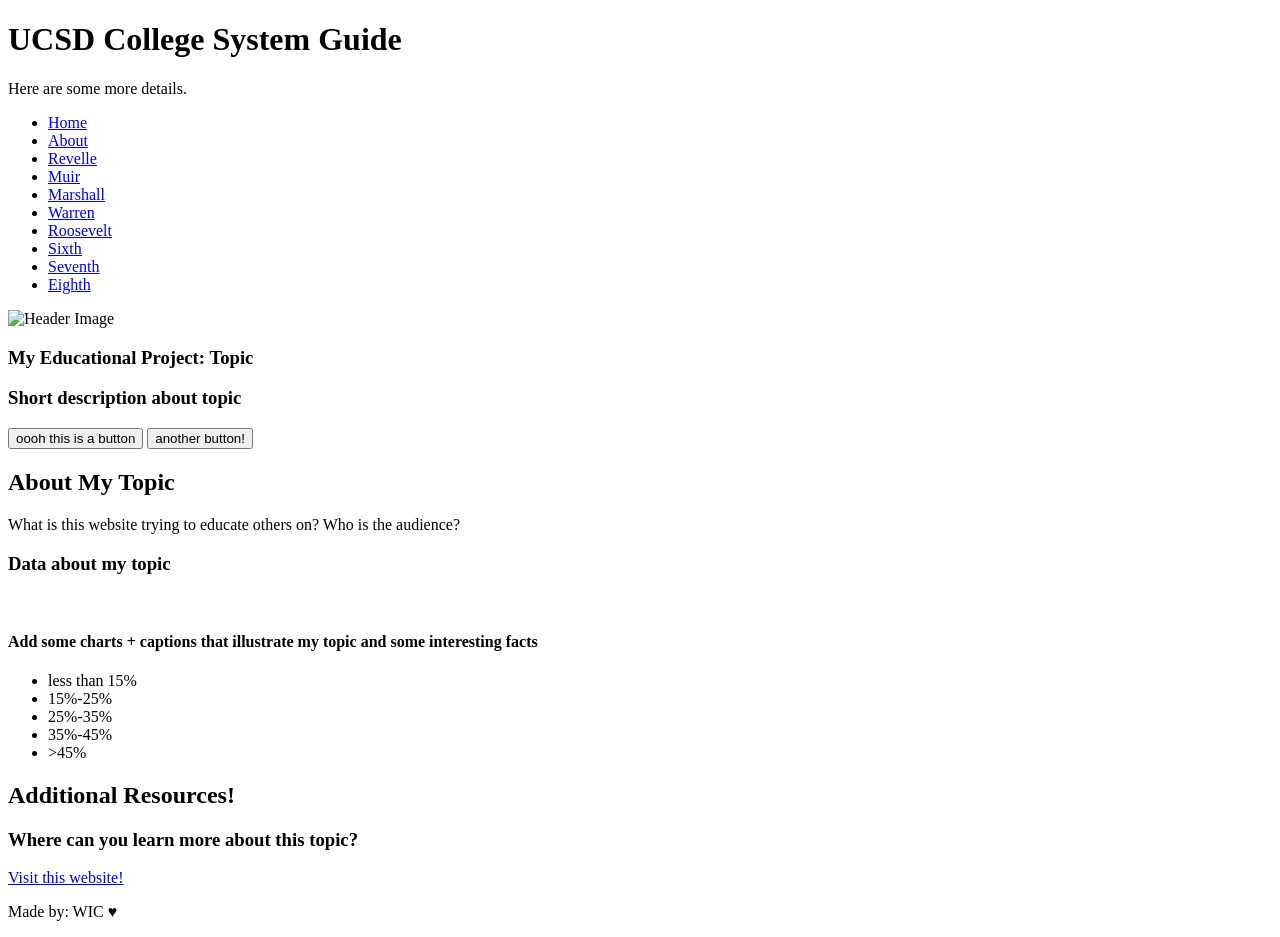
==== index.html @ eb756340 "updated revelle.html with dropdowns" ====
<!DOCTYPE html>
<html lang="en">
  <head>
    <meta charset="UTF-8" />
    <meta name="viewport" content="width=device-width, initial-scale=1.0" />
    <title>Project Title</title>
    <link rel="stylesheet" href="styles.css" type="image/x-icon" />
    <script type="text/javascript" src="script.js"></script>
  </head>
  <body>
    <!-- markup elements here (headers and pghs with the 
     text we want on site)-->
    <h1>UCSD College System Guide</h1>
    <p>Here are some more details.</p>
    <nav>
      <ul>
          <li><a href="index.html">Home</a></li>
          <li><a href="about.html">About</a></li>
          <li><a href="revelle.html">Revelle</a></li>
          <li><a href="muir.html">Muir</a></li>
          <li><a href="marshall.html">Marshall</a></li>
          <li><a href="warren.html">Warren</a></li>
          <li><a href="roosevelt.html">Roosevelt</a></li>
          <li><a href="sixth.html">Sixth</a></li>
          <li><a href="seventh.html">Seventh</a></li>
          <li><a href="eighth.html">Eighth</a></li>
      </ul>
    <nav>


    <!--- HEADINGS--->
     <header class="header-container">
        <img src="your-image.jpg" alt="Header Image" class="header-item" /> <!-- if you want to add an image, use this tag and link to the actual image location in your project with the src attribute -->
        <h1 class="header-item">My Educational Project: Topic</h1> <!-- First Text -->
        <h3 class="header-item">Short description about topic</h3> <!-- Second Text -->
        <button class="header-item" type="button">oooh this is a button</button> <!-- First Button -->
        <button class="header-item" type="button">another button!</button> <!-- Second Button -->
    </header>


    <!--- ABOUT --->
    <h2>About My Topic</h2>
    <p>What is this website trying to educate others on? Who is the audience?
    </p>


    <!--- DATA --->
    <h3>Data about my topic</h3>
    <img src="" />
    <h4>Add some charts + captions that illustrate my topic and some interesting facts</h4>


    <ul>
        <li> less than 15%</li>
        <li> 15%-25%</li>
        <li> 25%-35%</li>
        <li> 35%-45%</li>
        <li> >45%</li>
    </ul>


    <!--- Additional Resources --->
    <h2>Additional Resources!</h2>


    <h3>Where can you learn more about this topic?</h3>
    <a href="https://www.example.com/"> Visit this website!</a>
    <p></p>
  </body>
  <footer>
    <p>Made by: WIC &hearts;</p>
  </footer>
</html>
---- styles.css ----
/*** body ***
  Purpose:
  - Add style rules for the body of your webpage
  - This is useful if you want a rule to apply to EVERYTHING on your page
    - (Tip: You can always override these rules later in the stylesheet)
***/


body {
    /* Add a background color or image */
    background-color: var(--bg-color); /* see bottom of file for color variables */


    /* Customize the default size, color, and font for text*/
    font-size: 16px;
    color: var(--text-color);
    font-family: Tahoma, sans-serif; /* This tells the browser: "Try to use `Tahoma`, and if you can't find it, use any sans-serif font." */


    /* Put space around the edges of the webpage */
    margin: 50px;
}


/*** Text ***
  Purpose:
  - Add style rules for headings (h1-6),
    paragraphs (p), links (a), and buttons
***/


h1 {
   
}


h2 {
   
}


h3 {
   
}


h4 {
   
}


p {
   
}


a,
a * {
   
}


button {
    /* Example Style, replace with your own! */
    background-color: green;    /* button color */
    color: white;               /* text color */
    border: none;               /* hides the default border */
    padding: 5px 12px;          /* space between button's text and edge */
    border-radius: 5px;         /* curved edges instead of square */
    cursor: pointer;            /* makes the cursor change when over button */
}


button:hover {
    /* Make the button look different when the user hovers over it */
    background-color: yellow;
}


/*** header ***
  Purpose:
  - Add style rules for your website's header section
***/


.header { /* Example A: This styles elements with class="header" */
   
}


/*** footer ***
  Purpose:
  - Add style rules for your website's footer section
***/


.footer { /* Example B: This styles elements with class="footer" */
   
}


/*** Navigation bar (navbar) ***
  Purpose:
  - Add style rules for your website's navbar
***/


.navbar ul {
    z-index: 1000; /* Ensures the navbar is on top of other elements */
}


.navbar ul li {
    float: left;
    margin: 10px;
}


.navbar ul li a { 
}


.navbar ul li a:hover {
}




/*** About Section ***
  Purpose:
  - Add style rules for your website's About section
***/




/*** Links Section ***
  Purpose:
  - Add style rules for your website's Links section
***/




/*** Dark Mode [PLACEHOLDER] ***/


/*** Custom Colors (OPTIONAL) ***
  Purpose:
  - Use CSS variables to define custom colors for your website
  - To reference a color variable in your css, use var(--variable-name) in place of a color value
***/


:root {
    /* Light Mode */
    --bg-color: #a6a0cf;
    --text-color: #231942;


    /* Dark Mode */
    --bg-color-dark-mode: #3e3377;
    --text-color-dark-mode: #fff;


    /* Accent Colors */
    --accent-color-light: #d2cff5;
    --accent-color-medium: #684fb5;
    --accent-color-dark: #482f95;
    --accent-color-darkest: #231942;
    --accent-color-green: #28eb76;


    /* Error Colors */
    --error-color: #f8bbd0;
    --error-color-border: #e63946;
}
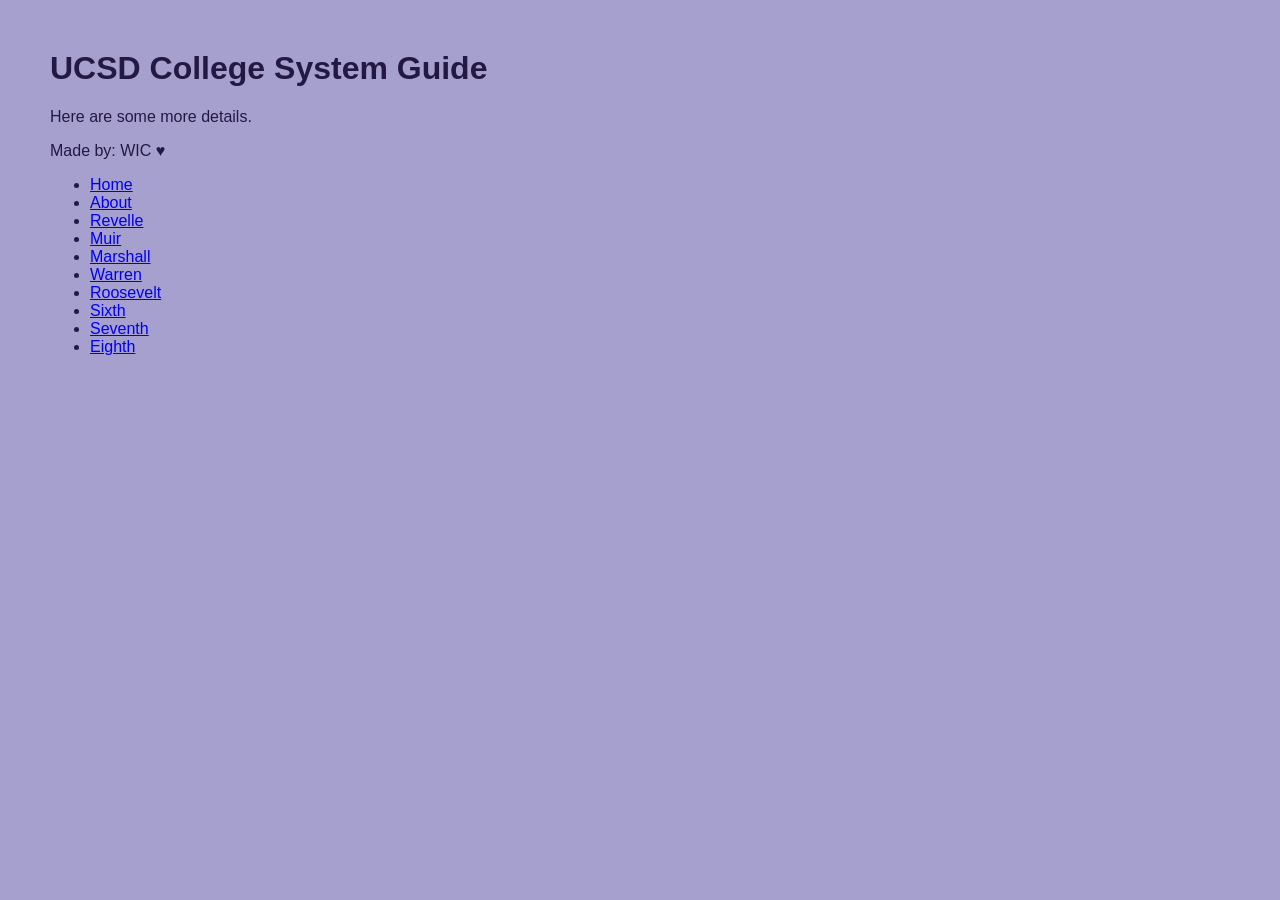
==== commit 1fc527ca: "add colleges" ====
--- a/index.html
+++ b/index.html
@@ -12,6 +12,27 @@
      text we want on site)-->
     <h1>UCSD College System Guide</h1>
     <p>Here are some more details.</p>
+  </body>
+  <footer>
+    <p>Made by: WIC &hearts;</p>
+  </footer>
+</html>
+
+<!DOCTYPE html>
+<html lang="en">
+
+
+<head>
+    <title>Your Topic Here</title> <!-- the content here will only show in the tab and in the metadata about the page -->
+    <meta charset="utf-8">
+    <meta name="viewport" content="width=device-width">
+    <link href="reset.css" rel="stylesheet" type="text/css" />
+    <link href="styles.css" rel="stylesheet" type="text/css" />
+</head>
+
+
+<body>
+	  <!--- NAVBAR --->
     <nav>
       <ul>
           <li><a href="index.html">Home</a></li>
@@ -27,48 +48,7 @@
       </ul>
     <nav>
 
-
-    <!--- HEADINGS--->
-     <header class="header-container">
-        <img src="your-image.jpg" alt="Header Image" class="header-item" /> <!-- if you want to add an image, use this tag and link to the actual image location in your project with the src attribute -->
-        <h1 class="header-item">My Educational Project: Topic</h1> <!-- First Text -->
-        <h3 class="header-item">Short description about topic</h3> <!-- Second Text -->
-        <button class="header-item" type="button">oooh this is a button</button> <!-- First Button -->
-        <button class="header-item" type="button">another button!</button> <!-- Second Button -->
-    </header>
+</body>
 
 
-    <!--- ABOUT --->
-    <h2>About My Topic</h2>
-    <p>What is this website trying to educate others on? Who is the audience?
-    </p>
-
-
-    <!--- DATA --->
-    <h3>Data about my topic</h3>
-    <img src="" />
-    <h4>Add some charts + captions that illustrate my topic and some interesting facts</h4>
-
-
-    <ul>
-        <li> less than 15%</li>
-        <li> 15%-25%</li>
-        <li> 25%-35%</li>
-        <li> 35%-45%</li>
-        <li> >45%</li>
-    </ul>
-
-
-    <!--- Additional Resources --->
-    <h2>Additional Resources!</h2>
-
-
-    <h3>Where can you learn more about this topic?</h3>
-    <a href="https://www.example.com/"> Visit this website!</a>
-    <p></p>
-  </body>
-  <footer>
-    <p>Made by: WIC &hearts;</p>
-  </footer>
-</html>
-
+</html>
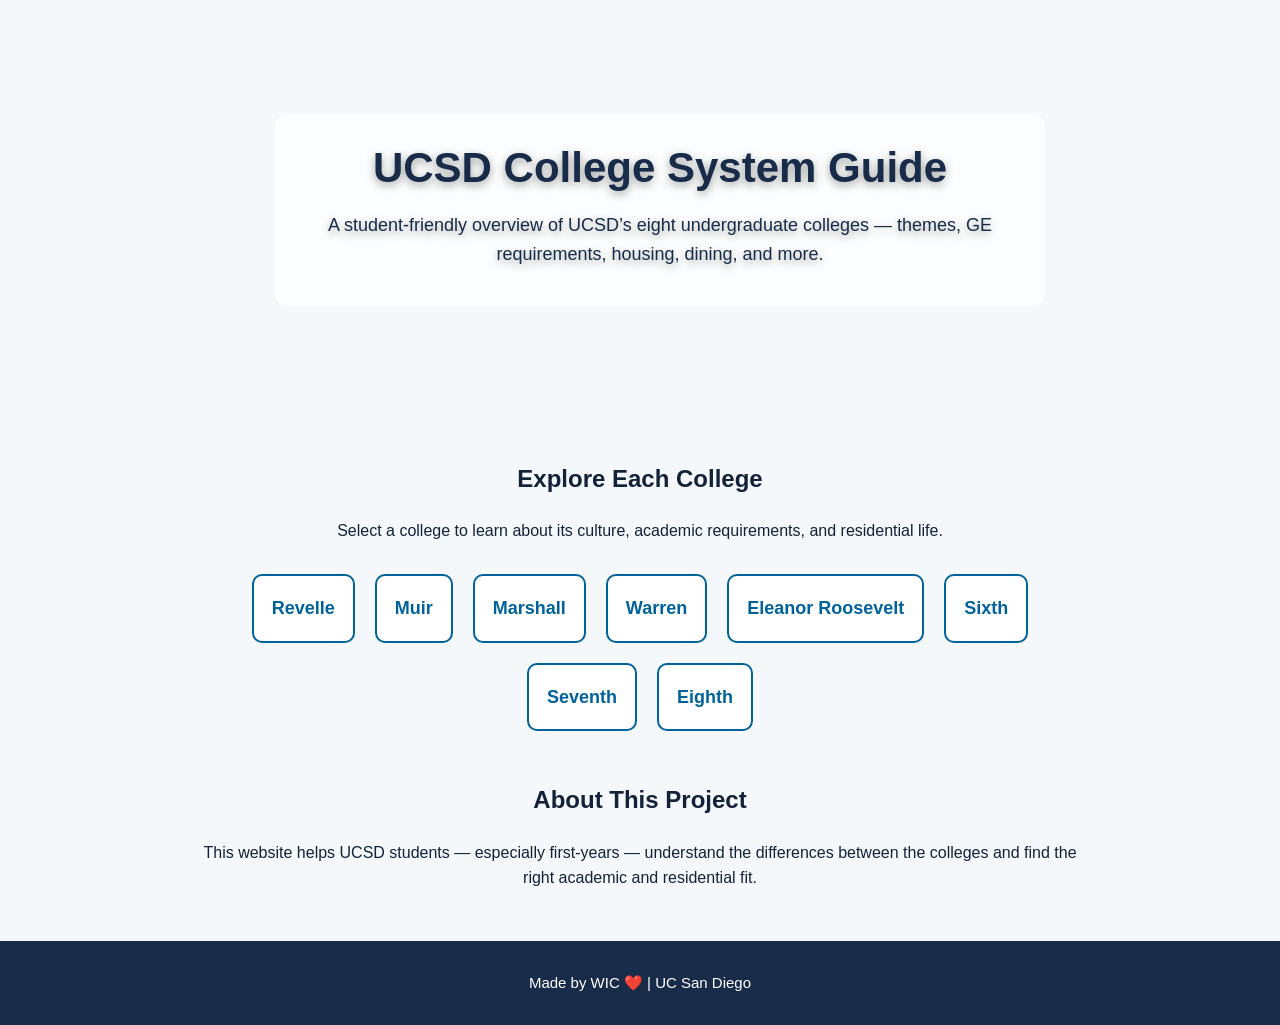
==== commit e95a1deb: "Updated homepage" ====
--- a/index.html
+++ b/index.html
@@ -1,54 +1,185 @@
 <!DOCTYPE html>
 <html lang="en">
-  <head>
-    <meta charset="UTF-8" />
-    <meta name="viewport" content="width=device-width, initial-scale=1.0" />
-    <title>Project Title</title>
-    <link rel="stylesheet" href="styles.css" type="image/x-icon" />
-    <script type="text/javascript" src="script.js"></script>
-  </head>
-  <body>
-    <!-- markup elements here (headers and pghs with the 
-     text we want on site)-->
-    <h1>UCSD College System Guide</h1>
-    <p>Here are some more details.</p>
-  </body>
-  <footer>
-    <p>Made by: WIC &hearts;</p>
-  </footer>
-</html>
+<head>
+  <meta charset="UTF-8" />
+  <meta name="viewport" content="width=device-width, initial-scale=1.0" />
+  <title>UCSD College System Guide</title>
 
-<!DOCTYPE html>
-<html lang="en">
+  <style>
+    /* UCSD OFFICIAL COLORS */
+    :root {
+      --ucsd-blue: #00629B;
+      --ucsd-gold: #C69214;
+      --ucsd-navy: #182B49;
+      --ucsd-yellow: #FFCD00;
+      --light-bg: #f4f8fb;
+      --text-dark: #132238;
+    }
 
+    body {
+      font-family: "Segoe UI", Arial, sans-serif;
+      background: var(--light-bg);
+      margin: 0;
+      padding: 0;
+      color: var(--text-dark);
+      line-height: 1.6;
+    }
 
-<head>
-    <title>Your Topic Here</title> <!-- the content here will only show in the tab and in the metadata about the page -->
-    <meta charset="utf-8">
-    <meta name="viewport" content="width=device-width">
-    <link href="reset.css" rel="stylesheet" type="text/css" />
-    <link href="styles.css" rel="stylesheet" type="text/css" />
+    /* NAVBAR */
+    nav {
+      background: var(--ucsd-navy);
+      padding: 12px 0;
+      box-shadow: 0 3px 8px rgba(0,0,0,0.15);
+      position: sticky;
+      top: 0;
+      z-index: 100;
+    }
+
+    nav ul {
+      display: flex;
+      justify-content: center;
+      list-style: none;
+      margin: 0;
+      padding: 0;
+      gap: 22px;
+    }
+
+    nav a {
+      color: white;
+      text-decoration: none;
+      font-weight: 600;
+      transition: 0.3s;
+    }
+
+    nav a:hover {
+      color: var(--ucsd-yellow);
+    }
+
+    /* HERO BANNER */
+    .hero {
+      width: 100%;
+      height: 380px;
+      background-image: url('https://live.staticflickr.com/4606/40469858891_ea1a4be37c_b.jpg');
+      background-size: cover;
+      background-position: center;
+      display: flex;
+      flex-direction: column;
+      justify-content: center;
+      align-items: center;
+      text-align: center;
+      color: var(--ucsd-navy);
+      padding: 20px;
+    }
+
+    .hero-text {
+    background: rgba(255, 255, 255, 0.75);
+    padding: 20px 35px;
+    border-radius: 12px;
+    backdrop-filter: blur(4px);
+    display: inline-block;
+    }
+
+    .hero h1 {
+      font-size: 42px;
+      margin: 0;
+      text-shadow: 0 3px 10px rgba(0,0,0,0.4);
+    }
+
+    .hero p {
+      font-size: 18px;
+      max-width: 700px;
+      margin-top: 10px;
+      text-shadow: 0 3px 10px rgba(0,0,0,0.4);
+    }
+
+    /* MAIN CONTENT */
+    .content {
+      width: 80%;
+      max-width: 900px;
+      margin: 40px auto;
+      text-align: center;
+    }
+
+    /* COLLEGE BUTTON GRID */
+    .college-grid {
+    display: flex;
+    flex-wrap: wrap;
+    justify-content: center;
+    gap: 20px;
+    margin-top: 30px;
+    }
+
+    .college-btn {
+      background: white;
+      border: 2px solid var(--ucsd-blue);
+      border-radius: 10px;
+      padding: 18px;
+      font-size: 18px;
+      font-weight: 600;
+      color: var(--ucsd-blue);
+      text-decoration: none;
+      transition: 0.3s;
+      display: inline-block;
+      width: auto;
+    }
+
+    .college-btn:hover {
+      background: var(--ucsd-blue);
+      color: var(--ucsd-yellow);
+      border-color: var(--ucsd-gold);
+      transform: translateY(-4px);
+    }
+
+    /* FOOTER */
+    footer {
+      background: var(--ucsd-navy);
+      padding: 15px 0;
+      text-align: center;
+      margin-top: 50px;
+      color: white;
+      font-size: 15px;
+    }
+  </style>
 </head>
 
+<body>
 
-<body>
-	  <!--- NAVBAR --->
-    <nav>
-      <ul>
-          <li><a href="index.html">Home</a></li>
-          <li><a href="about.html">About</a></li>
-          <li><a href="revelle.html">Revelle</a></li>
-          <li><a href="muir.html">Muir</a></li>
-          <li><a href="marshall.html">Marshall</a></li>
-          <li><a href="warren.html">Warren</a></li>
-          <li><a href="roosevelt.html">Roosevelt</a></li>
-          <li><a href="sixth.html">Sixth</a></li>
-          <li><a href="seventh.html">Seventh</a></li>
-          <li><a href="eighth.html">Eighth</a></li>
-      </ul>
-    <nav>
+<!-- HERO -->
+<section class="hero">
+  <div class="hero-text">
+    <h1>UCSD College System Guide</h1>
+    <p>A student-friendly overview of UCSD’s eight undergraduate colleges — themes, GE requirements, housing, dining, and more.</p>
+  </div>
+</section>
+
+<!-- MAIN CONTENT -->
+<div class="content">
+
+  <h2>Explore Each College</h2>
+  <p>Select a college to learn about its culture, academic requirements, and residential life.</p>
+
+  <div class="college-grid">
+    <a class="college-btn" href="revelle.html">Revelle</a>
+    <a class="college-btn" href="muir.html">Muir</a>
+    <a class="college-btn" href="marshall.html">Marshall</a>
+    <a class="college-btn" href="warren.html">Warren</a>
+    <a class="college-btn" href="ERC.html">Eleanor Roosevelt</a>
+    <a class="college-btn" href="sixth.html">Sixth</a>
+    <a class="college-btn" href="seventh.html">Seventh</a>
+    <a class="college-btn" href="eighth.html">Eighth</a>
+  </div>
+
+  <h2 style="margin-top:50px;">About This Project</h2>
+  <p>
+    This website helps UCSD students — especially first-years — understand the differences between the colleges and find the right academic and residential fit.
+  </p>
+
+</div>
+
+<!-- FOOTER -->
+<footer>
+  <p>Made by WIC ❤️ | UC San Diego</p>
+</footer>
 
 </body>
-
-
 </html>
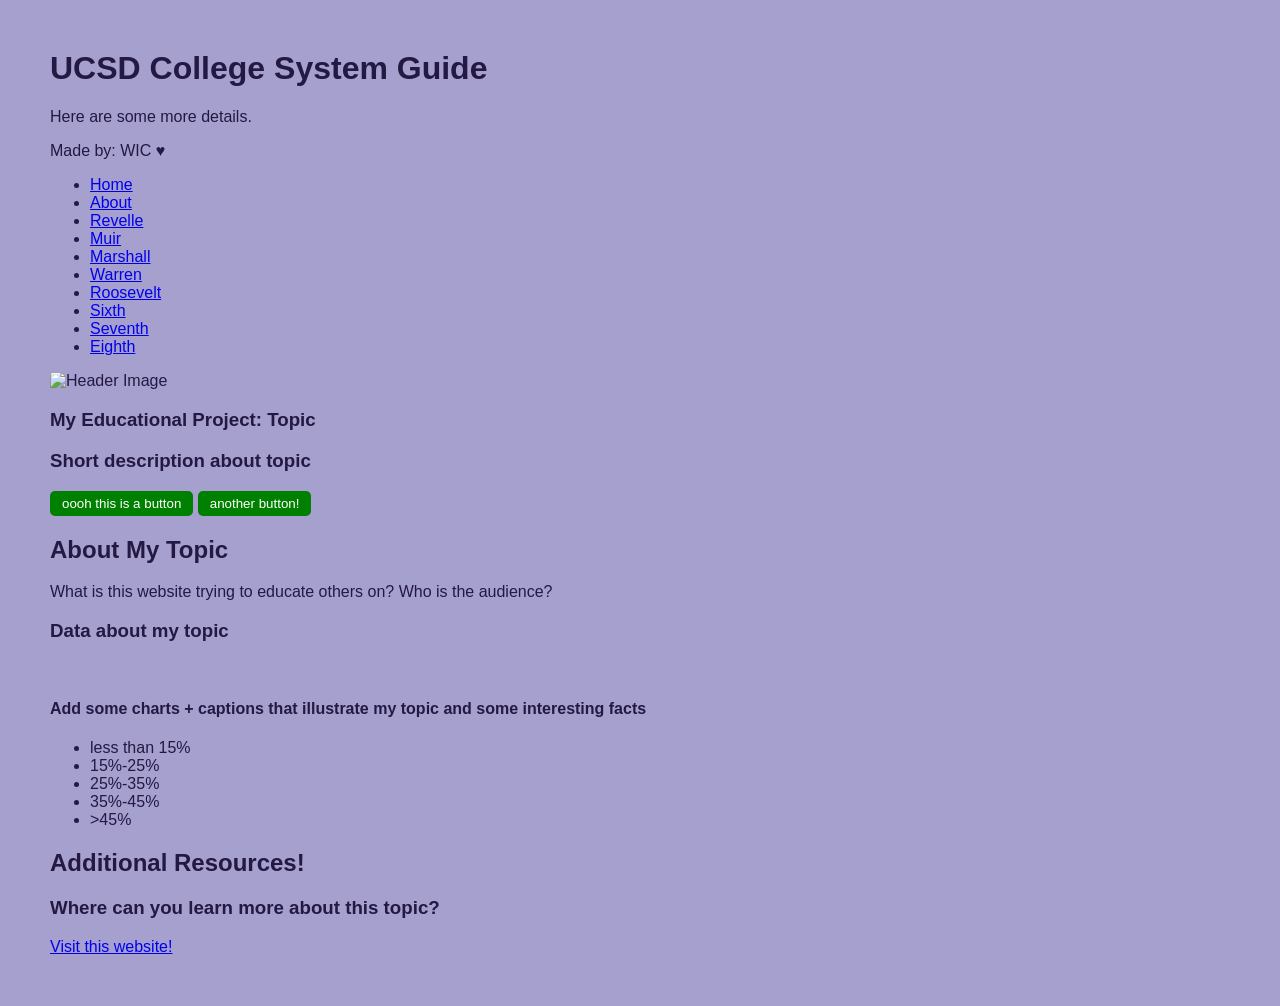
==== commit a8124d0b: "update" ====
--- a/index.html
+++ b/index.html
@@ -1,185 +1,95 @@
 <!DOCTYPE html>
 <html lang="en">
+  <head>
+    <meta charset="UTF-8" />
+    <meta name="viewport" content="width=device-width, initial-scale=1.0" />
+    <title>Project Title</title>
+    <link rel="stylesheet" href="styles.css" type="image/x-icon" />
+    <script type="text/javascript" src="script.js"></script>
+  </head>
+  <body>
+    <!-- markup elements here (headers and pghs with the 
+     text we want on site)-->
+    <h1>UCSD College System Guide</h1>
+    <p>Here are some more details.</p>
+  </body>
+  <footer>
+    <p>Made by: WIC &hearts;</p>
+  </footer>
+</html>
+
+<!DOCTYPE html>
+<html lang="en">
+
+
 <head>
-  <meta charset="UTF-8" />
-  <meta name="viewport" content="width=device-width, initial-scale=1.0" />
-  <title>UCSD College System Guide</title>
-
-  <style>
-    /* UCSD OFFICIAL COLORS */
-    :root {
-      --ucsd-blue: #00629B;
-      --ucsd-gold: #C69214;
-      --ucsd-navy: #182B49;
-      --ucsd-yellow: #FFCD00;
-      --light-bg: #f4f8fb;
-      --text-dark: #132238;
-    }
-
-    body {
-      font-family: "Segoe UI", Arial, sans-serif;
-      background: var(--light-bg);
-      margin: 0;
-      padding: 0;
-      color: var(--text-dark);
-      line-height: 1.6;
-    }
-
-    /* NAVBAR */
-    nav {
-      background: var(--ucsd-navy);
-      padding: 12px 0;
-      box-shadow: 0 3px 8px rgba(0,0,0,0.15);
-      position: sticky;
-      top: 0;
-      z-index: 100;
-    }
-
-    nav ul {
-      display: flex;
-      justify-content: center;
-      list-style: none;
-      margin: 0;
-      padding: 0;
-      gap: 22px;
-    }
-
-    nav a {
-      color: white;
-      text-decoration: none;
-      font-weight: 600;
-      transition: 0.3s;
-    }
-
-    nav a:hover {
-      color: var(--ucsd-yellow);
-    }
-
-    /* HERO BANNER */
-    .hero {
-      width: 100%;
-      height: 380px;
-      background-image: url('https://live.staticflickr.com/4606/40469858891_ea1a4be37c_b.jpg');
-      background-size: cover;
-      background-position: center;
-      display: flex;
-      flex-direction: column;
-      justify-content: center;
-      align-items: center;
-      text-align: center;
-      color: var(--ucsd-navy);
-      padding: 20px;
-    }
-
-    .hero-text {
-    background: rgba(255, 255, 255, 0.75);
-    padding: 20px 35px;
-    border-radius: 12px;
-    backdrop-filter: blur(4px);
-    display: inline-block;
-    }
-
-    .hero h1 {
-      font-size: 42px;
-      margin: 0;
-      text-shadow: 0 3px 10px rgba(0,0,0,0.4);
-    }
-
-    .hero p {
-      font-size: 18px;
-      max-width: 700px;
-      margin-top: 10px;
-      text-shadow: 0 3px 10px rgba(0,0,0,0.4);
-    }
-
-    /* MAIN CONTENT */
-    .content {
-      width: 80%;
-      max-width: 900px;
-      margin: 40px auto;
-      text-align: center;
-    }
-
-    /* COLLEGE BUTTON GRID */
-    .college-grid {
-    display: flex;
-    flex-wrap: wrap;
-    justify-content: center;
-    gap: 20px;
-    margin-top: 30px;
-    }
-
-    .college-btn {
-      background: white;
-      border: 2px solid var(--ucsd-blue);
-      border-radius: 10px;
-      padding: 18px;
-      font-size: 18px;
-      font-weight: 600;
-      color: var(--ucsd-blue);
-      text-decoration: none;
-      transition: 0.3s;
-      display: inline-block;
-      width: auto;
-    }
-
-    .college-btn:hover {
-      background: var(--ucsd-blue);
-      color: var(--ucsd-yellow);
-      border-color: var(--ucsd-gold);
-      transform: translateY(-4px);
-    }
-
-    /* FOOTER */
-    footer {
-      background: var(--ucsd-navy);
-      padding: 15px 0;
-      text-align: center;
-      margin-top: 50px;
-      color: white;
-      font-size: 15px;
-    }
-  </style>
+    <title>Your Topic Here</title> <!-- the content here will only show in the tab and in the metadata about the page -->
+    <meta charset="utf-8">
+    <meta name="viewport" content="width=device-width">
+    <link href="reset.css" rel="stylesheet" type="text/css" />
+    <link href="styles.css" rel="stylesheet" type="text/css" />
 </head>
 
+
 <body>
+	  <!--- NAVBAR --->
+    <nav>
+      <ul>
+          <li><a href="index.html">Home</a></li>
+          <li><a href="about.html">About</a></li>
+          <li><a href="revelle.html">Revelle</a></li>
+          <li><a href="muir.html">Muir</a></li>
+          <li><a href="marshall.html">Marshall</a></li>
+          <li><a href="warren.html">Warren</a></li>
+          <li><a href="roosevelt.html">Roosevelt</a></li>
+          <li><a href="sixth.html">Sixth</a></li>
+          <li><a href="seventh.html">Seventh</a></li>
+          <li><a href="eighth.html">Eighth</a></li>
+      </ul>
+    <nav>
 
-<!-- HERO -->
-<section class="hero">
-  <div class="hero-text">
-    <h1>UCSD College System Guide</h1>
-    <p>A student-friendly overview of UCSD’s eight undergraduate colleges — themes, GE requirements, housing, dining, and more.</p>
-  </div>
-</section>
 
-<!-- MAIN CONTENT -->
-<div class="content">
+    <!--- HEADINGS--->
+     <header class="header-container">
+        <img src="your-image.jpg" alt="Header Image" class="header-item" /> <!-- if you want to add an image, use this tag and link to the actual image location in your project with the src attribute -->
+        <h1 class="header-item">My Educational Project: Topic</h1> <!-- First Text -->
+        <h3 class="header-item">Short description about topic</h3> <!-- Second Text -->
+        <button class="header-item" type="button">oooh this is a button</button> <!-- First Button -->
+        <button class="header-item" type="button">another button!</button> <!-- Second Button -->
+    </header>
 
-  <h2>Explore Each College</h2>
-  <p>Select a college to learn about its culture, academic requirements, and residential life.</p>
 
-  <div class="college-grid">
-    <a class="college-btn" href="revelle.html">Revelle</a>
-    <a class="college-btn" href="muir.html">Muir</a>
-    <a class="college-btn" href="marshall.html">Marshall</a>
-    <a class="college-btn" href="warren.html">Warren</a>
-    <a class="college-btn" href="ERC.html">Eleanor Roosevelt</a>
-    <a class="college-btn" href="sixth.html">Sixth</a>
-    <a class="college-btn" href="seventh.html">Seventh</a>
-    <a class="college-btn" href="eighth.html">Eighth</a>
-  </div>
+    <!--- ABOUT --->
+    <h2>About My Topic</h2>
+    <p>What is this website trying to educate others on? Who is the audience?
+    </p>
 
-  <h2 style="margin-top:50px;">About This Project</h2>
-  <p>
-    This website helps UCSD students — especially first-years — understand the differences between the colleges and find the right academic and residential fit.
-  </p>
 
-</div>
+    <!--- DATA --->
+    <h3>Data about my topic</h3>
+    <img src="" />
+    <h4>Add some charts + captions that illustrate my topic and some interesting facts</h4>
 
-<!-- FOOTER -->
-<footer>
-  <p>Made by WIC ❤️ | UC San Diego</p>
-</footer>
+
+    <ul>
+        <li> less than 15%</li>
+        <li> 15%-25%</li>
+        <li> 25%-35%</li>
+        <li> 35%-45%</li>
+        <li> >45%</li>
+    </ul>
+
+
+    <!--- Additional Resources --->
+    <h2>Additional Resources!</h2>
+
+
+    <h3>Where can you learn more about this topic?</h3>
+    <a href="https://www.example.com/"> Visit this website!</a>
+    <p></p>
+
 
 </body>
-</html>+
+
+</html>
--- a/styles.css
+++ b/styles.css
@@ -0,0 +1,177 @@
+/*** body ***
+  Purpose:
+  - Add style rules for the body of your webpage
+  - This is useful if you want a rule to apply to EVERYTHING on your page
+    - (Tip: You can always override these rules later in the stylesheet)
+***/
+
+
+body {
+    /* Add a background color or image */
+    background-color: var(--bg-color); /* see bottom of file for color variables */
+
+
+    /* Customize the default size, color, and font for text*/
+    font-size: 16px;
+    color: var(--text-color);
+    font-family: Tahoma, sans-serif; /* This tells the browser: "Try to use `Tahoma`, and if you can't find it, use any sans-serif font." */
+
+
+    /* Put space around the edges of the webpage */
+    margin: 50px;
+}
+
+
+/*** Text ***
+  Purpose:
+  - Add style rules for headings (h1-6),
+    paragraphs (p), links (a), and buttons
+***/
+
+
+h1 {
+   
+}
+
+
+h2 {
+   
+}
+
+
+h3 {
+   
+}
+
+
+h4 {
+   
+}
+
+
+p {
+   
+}
+
+
+a,
+a * {
+   
+}
+
+
+button {
+    /* Example Style, replace with your own! */
+    background-color: green;    /* button color */
+    color: white;               /* text color */
+    border: none;               /* hides the default border */
+    padding: 5px 12px;          /* space between button's text and edge */
+    border-radius: 5px;         /* curved edges instead of square */
+    cursor: pointer;            /* makes the cursor change when over button */
+}
+
+
+button:hover {
+    /* Make the button look different when the user hovers over it */
+    background-color: yellow;
+}
+
+
+/*** header ***
+  Purpose:
+  - Add style rules for your website's header section
+***/
+
+
+.header { /* Example A: This styles elements with class="header" */
+   
+}
+
+
+/*** footer ***
+  Purpose:
+  - Add style rules for your website's footer section
+***/
+
+
+.footer { /* Example B: This styles elements with class="footer" */
+   
+}
+
+
+/*** Navigation bar (navbar) ***
+  Purpose:
+  - Add style rules for your website's navbar
+***/
+
+
+.navbar ul {
+    z-index: 1000; /* Ensures the navbar is on top of other elements */
+}
+
+
+.navbar ul li {
+    float: left;
+    margin: 10px;
+}
+
+
+.navbar ul li a { 
+}
+
+
+.navbar ul li a:hover {
+}
+
+
+
+
+/*** About Section ***
+  Purpose:
+  - Add style rules for your website's About section
+***/
+
+
+
+
+/*** Links Section ***
+  Purpose:
+  - Add style rules for your website's Links section
+***/
+
+
+
+
+/*** Dark Mode [PLACEHOLDER] ***/
+
+
+/*** Custom Colors (OPTIONAL) ***
+  Purpose:
+  - Use CSS variables to define custom colors for your website
+  - To reference a color variable in your css, use var(--variable-name) in place of a color value
+***/
+
+
+:root {
+    /* Light Mode */
+    --bg-color: #a6a0cf;
+    --text-color: #231942;
+
+
+    /* Dark Mode */
+    --bg-color-dark-mode: #3e3377;
+    --text-color-dark-mode: #fff;
+
+
+    /* Accent Colors */
+    --accent-color-light: #d2cff5;
+    --accent-color-medium: #684fb5;
+    --accent-color-dark: #482f95;
+    --accent-color-darkest: #231942;
+    --accent-color-green: #28eb76;
+
+
+    /* Error Colors */
+    --error-color: #f8bbd0;
+    --error-color-border: #c31e2c;
+}
--- a/styles.css
+++ b/styles.css
@@ -0,0 +1,177 @@
+/*** body ***
+  Purpose:
+  - Add style rules for the body of your webpage
+  - This is useful if you want a rule to apply to EVERYTHING on your page
+    - (Tip: You can always override these rules later in the stylesheet)
+***/
+
+
+body {
+    /* Add a background color or image */
+    background-color: var(--bg-color); /* see bottom of file for color variables */
+
+
+    /* Customize the default size, color, and font for text*/
+    font-size: 16px;
+    color: var(--text-color);
+    font-family: Tahoma, sans-serif; /* This tells the browser: "Try to use `Tahoma`, and if you can't find it, use any sans-serif font." */
+
+
+    /* Put space around the edges of the webpage */
+    margin: 50px;
+}
+
+
+/*** Text ***
+  Purpose:
+  - Add style rules for headings (h1-6),
+    paragraphs (p), links (a), and buttons
+***/
+
+
+h1 {
+   
+}
+
+
+h2 {
+   
+}
+
+
+h3 {
+   
+}
+
+
+h4 {
+   
+}
+
+
+p {
+   
+}
+
+
+a,
+a * {
+   
+}
+
+
+button {
+    /* Example Style, replace with your own! */
+    background-color: green;    /* button color */
+    color: white;               /* text color */
+    border: none;               /* hides the default border */
+    padding: 5px 12px;          /* space between button's text and edge */
+    border-radius: 5px;         /* curved edges instead of square */
+    cursor: pointer;            /* makes the cursor change when over button */
+}
+
+
+button:hover {
+    /* Make the button look different when the user hovers over it */
+    background-color: yellow;
+}
+
+
+/*** header ***
+  Purpose:
+  - Add style rules for your website's header section
+***/
+
+
+.header { /* Example A: This styles elements with class="header" */
+   
+}
+
+
+/*** footer ***
+  Purpose:
+  - Add style rules for your website's footer section
+***/
+
+
+.footer { /* Example B: This styles elements with class="footer" */
+   
+}
+
+
+/*** Navigation bar (navbar) ***
+  Purpose:
+  - Add style rules for your website's navbar
+***/
+
+
+.navbar ul {
+    z-index: 1000; /* Ensures the navbar is on top of other elements */
+}
+
+
+.navbar ul li {
+    float: left;
+    margin: 10px;
+}
+
+
+.navbar ul li a { 
+}
+
+
+.navbar ul li a:hover {
+}
+
+
+
+
+/*** About Section ***
+  Purpose:
+  - Add style rules for your website's About section
+***/
+
+
+
+
+/*** Links Section ***
+  Purpose:
+  - Add style rules for your website's Links section
+***/
+
+
+
+
+/*** Dark Mode [PLACEHOLDER] ***/
+
+
+/*** Custom Colors (OPTIONAL) ***
+  Purpose:
+  - Use CSS variables to define custom colors for your website
+  - To reference a color variable in your css, use var(--variable-name) in place of a color value
+***/
+
+
+:root {
+    /* Light Mode */
+    --bg-color: #a6a0cf;
+    --text-color: #231942;
+
+
+    /* Dark Mode */
+    --bg-color-dark-mode: #3e3377;
+    --text-color-dark-mode: #fff;
+
+
+    /* Accent Colors */
+    --accent-color-light: #d2cff5;
+    --accent-color-medium: #684fb5;
+    --accent-color-dark: #482f95;
+    --accent-color-darkest: #231942;
+    --accent-color-green: #28eb76;
+
+
+    /* Error Colors */
+    --error-color: #f8bbd0;
+    --error-color-border: #c31e2c;
+}
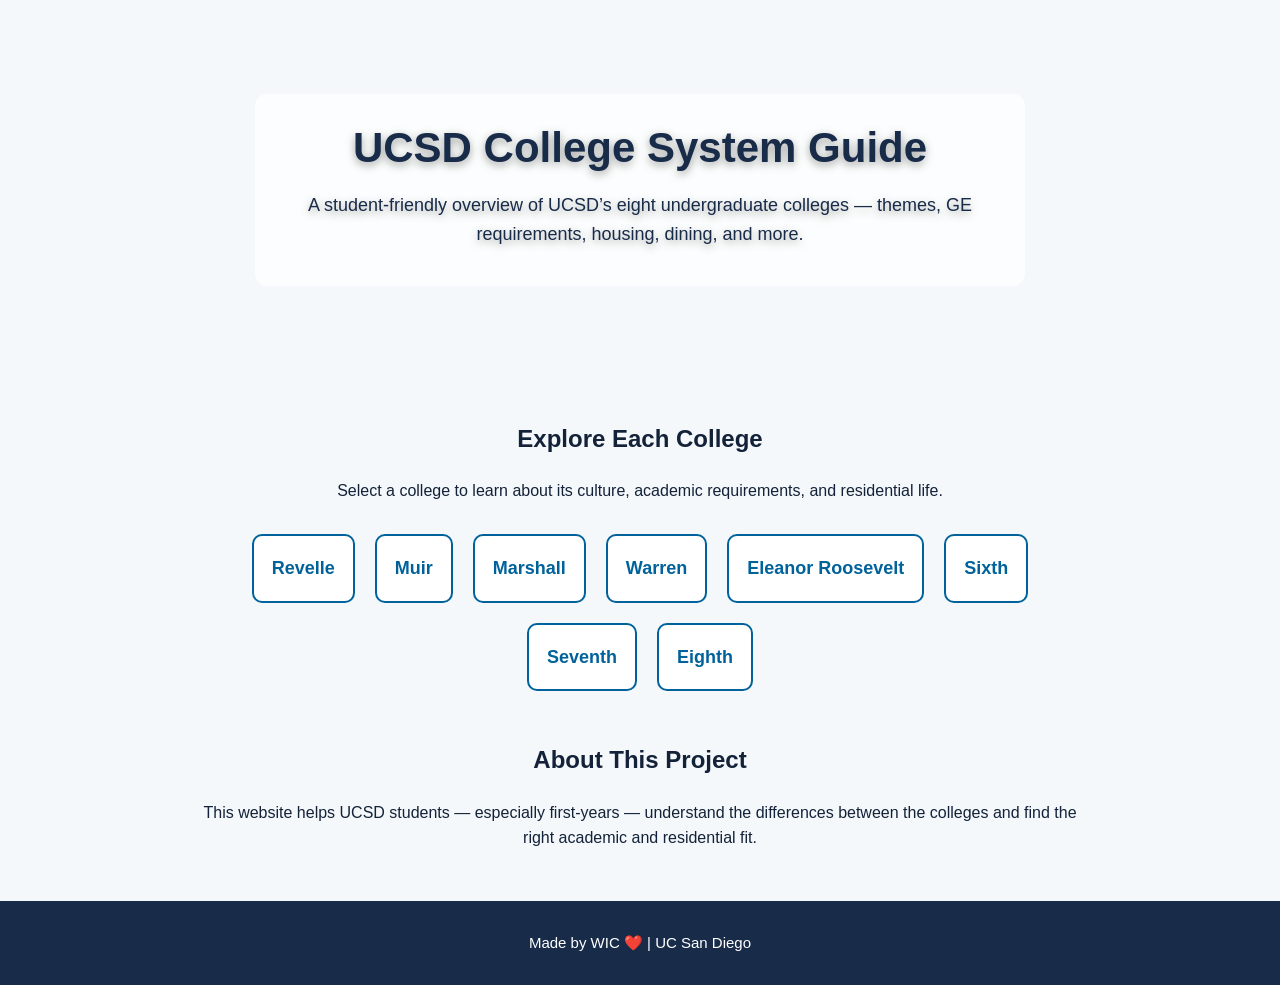
==== commit e2f5a8f8: "Update CSS" ====
--- a/index.html
+++ b/index.html
@@ -3,93 +3,52 @@
   <head>
     <meta charset="UTF-8" />
     <meta name="viewport" content="width=device-width, initial-scale=1.0" />
-    <title>Project Title</title>
-    <link rel="stylesheet" href="styles.css" type="image/x-icon" />
-    <script type="text/javascript" src="script.js"></script>
+    <title>UCSD College System Guide</title>
+    <link rel="stylesheet" href="styles.css" />
   </head>
-  <body>
-    <!-- markup elements here (headers and pghs with the 
-     text we want on site)-->
-    <h1>UCSD College System Guide</h1>
-    <p>Here are some more details.</p>
+
+  <body class="home">
+    <!-- HERO -->
+    <section class="hero">
+      <div class="hero-text">
+        <h1>UCSD College System Guide</h1>
+        <p>
+          A student-friendly overview of UCSD’s eight undergraduate colleges —
+          themes, GE requirements, housing, dining, and more.
+        </p>
+      </div>
+    </section>
+
+    <!-- MAIN CONTENT -->
+    <div class="content">
+      <h2>Explore Each College</h2>
+      <p>
+        Select a college to learn about its culture, academic requirements, and
+        residential life.
+      </p>
+
+      <div class="college-grid">
+        <a class="college-btn" href="revelle.html">Revelle</a>
+        <a class="college-btn" href="muir.html">Muir</a>
+        <a class="college-btn" href="marshall.html">Marshall</a>
+        <a class="college-btn" href="warren.html">Warren</a>
+        <a class="college-btn" href="ERC.html">Eleanor Roosevelt</a>
+        <a class="college-btn" href="sixth.html">Sixth</a>
+        <a class="college-btn" href="seventh.html">Seventh</a>
+        <a class="college-btn" href="eighth.html">Eighth</a>
+      </div>
+
+      <h2 style="margin-top: 50px">About This Project</h2>
+      <p>
+        This website helps UCSD students — especially first-years — understand
+        the differences between the colleges and find the right academic and
+        residential fit.
+      </p>
+    </div>
+
+    <!-- FOOTER -->
+    <footer>
+      <p>Made by WIC ❤️ | UC San Diego</p>
+    </footer>
   </body>
-  <footer>
-    <p>Made by: WIC &hearts;</p>
-  </footer>
 </html>
-
-<!DOCTYPE html>
-<html lang="en">
-
-
-<head>
-    <title>Your Topic Here</title> <!-- the content here will only show in the tab and in the metadata about the page -->
-    <meta charset="utf-8">
-    <meta name="viewport" content="width=device-width">
-    <link href="reset.css" rel="stylesheet" type="text/css" />
-    <link href="styles.css" rel="stylesheet" type="text/css" />
-</head>
-
-
-<body>
-	  <!--- NAVBAR --->
-    <nav>
-      <ul>
-          <li><a href="index.html">Home</a></li>
-          <li><a href="about.html">About</a></li>
-          <li><a href="revelle.html">Revelle</a></li>
-          <li><a href="muir.html">Muir</a></li>
-          <li><a href="marshall.html">Marshall</a></li>
-          <li><a href="warren.html">Warren</a></li>
-          <li><a href="roosevelt.html">Roosevelt</a></li>
-          <li><a href="sixth.html">Sixth</a></li>
-          <li><a href="seventh.html">Seventh</a></li>
-          <li><a href="eighth.html">Eighth</a></li>
-      </ul>
-    <nav>
-
-
-    <!--- HEADINGS--->
-     <header class="header-container">
-        <img src="your-image.jpg" alt="Header Image" class="header-item" /> <!-- if you want to add an image, use this tag and link to the actual image location in your project with the src attribute -->
-        <h1 class="header-item">My Educational Project: Topic</h1> <!-- First Text -->
-        <h3 class="header-item">Short description about topic</h3> <!-- Second Text -->
-        <button class="header-item" type="button">oooh this is a button</button> <!-- First Button -->
-        <button class="header-item" type="button">another button!</button> <!-- Second Button -->
-    </header>
-
-
-    <!--- ABOUT --->
-    <h2>About My Topic</h2>
-    <p>What is this website trying to educate others on? Who is the audience?
-    </p>
-
-
-    <!--- DATA --->
-    <h3>Data about my topic</h3>
-    <img src="" />
-    <h4>Add some charts + captions that illustrate my topic and some interesting facts</h4>
-
-
-    <ul>
-        <li> less than 15%</li>
-        <li> 15%-25%</li>
-        <li> 25%-35%</li>
-        <li> 35%-45%</li>
-        <li> >45%</li>
-    </ul>
-
-
-    <!--- Additional Resources --->
-    <h2>Additional Resources!</h2>
-
-
-    <h3>Where can you learn more about this topic?</h3>
-    <a href="https://www.example.com/"> Visit this website!</a>
-    <p></p>
-
-
-</body>
-
-
-</html>
--- a/styles.css
+++ b/styles.css
@@ -5,173 +5,360 @@
     - (Tip: You can always override these rules later in the stylesheet)
 ***/
 
-
-body {
-    /* Add a background color or image */
-    background-color: var(--bg-color); /* see bottom of file for color variables */
-
-
-    /* Customize the default size, color, and font for text*/
-    font-size: 16px;
-    color: var(--text-color);
-    font-family: Tahoma, sans-serif; /* This tells the browser: "Try to use `Tahoma`, and if you can't find it, use any sans-serif font." */
-
-
-    /* Put space around the edges of the webpage */
-    margin: 50px;
-}
-
-
-/*** Text ***
-  Purpose:
-  - Add style rules for headings (h1-6),
-    paragraphs (p), links (a), and buttons
-***/
-
-
-h1 {
-   
-}
-
-
-h2 {
-   
-}
-
-
-h3 {
-   
-}
-
-
-h4 {
-   
-}
-
-
-p {
-   
-}
-
-
-a,
-a * {
-   
-}
-
-
-button {
-    /* Example Style, replace with your own! */
-    background-color: green;    /* button color */
-    color: white;               /* text color */
-    border: none;               /* hides the default border */
-    padding: 5px 12px;          /* space between button's text and edge */
-    border-radius: 5px;         /* curved edges instead of square */
-    cursor: pointer;            /* makes the cursor change when over button */
-}
-
-
-button:hover {
-    /* Make the button look different when the user hovers over it */
-    background-color: yellow;
-}
-
-
-/*** header ***
-  Purpose:
-  - Add style rules for your website's header section
-***/
-
-
-.header { /* Example A: This styles elements with class="header" */
-   
-}
-
-
-/*** footer ***
-  Purpose:
-  - Add style rules for your website's footer section
-***/
-
-
-.footer { /* Example B: This styles elements with class="footer" */
-   
-}
-
-
-/*** Navigation bar (navbar) ***
-  Purpose:
-  - Add style rules for your website's navbar
-***/
-
-
-.navbar ul {
-    z-index: 1000; /* Ensures the navbar is on top of other elements */
-}
-
-
-.navbar ul li {
-    float: left;
-    margin: 10px;
-}
-
-
-.navbar ul li a { 
-}
-
-
-.navbar ul li a:hover {
-}
-
-
-
-
-/*** About Section ***
-  Purpose:
-  - Add style rules for your website's About section
-***/
-
-
-
-
-/*** Links Section ***
-  Purpose:
-  - Add style rules for your website's Links section
-***/
-
-
-
-
-/*** Dark Mode [PLACEHOLDER] ***/
-
-
-/*** Custom Colors (OPTIONAL) ***
-  Purpose:
-  - Use CSS variables to define custom colors for your website
-  - To reference a color variable in your css, use var(--variable-name) in place of a color value
-***/
-
-
-:root {
-    /* Light Mode */
-    --bg-color: #a6a0cf;
-    --text-color: #231942;
-
-
-    /* Dark Mode */
-    --bg-color-dark-mode: #3e3377;
-    --text-color-dark-mode: #fff;
-
-
-    /* Accent Colors */
+  /* CSS reset */
+  * { box-sizing: border-box; }
+
+  /* Shared design tokens */
+  :root {
+    --ucsd-blue: #00629B;
+    --ucsd-gold: #C69214;
+    --ucsd-navy: #182B49;
+    --ucsd-yellow: #FFCD00;
+    --light-bg: #f4f8fb;
+    --text-dark: #132238;
+
     --accent-color-light: #d2cff5;
     --accent-color-medium: #684fb5;
     --accent-color-dark: #482f95;
-    --accent-color-darkest: #231942;
-    --accent-color-green: #28eb76;
-
-
-    /* Error Colors */
-    --error-color: #f8bbd0;
-    --error-color-border: #c31e2c;
-}+  }
+
+  /* Minimal link defaults */
+  a { color: inherit; text-decoration: none; }
+
+  body {
+    font-family: "Segoe UI", Arial, sans-serif;
+    background: var(--light-bg);
+    margin: 0;
+    padding: 0;
+    color: var(--text-dark);
+    line-height: 1.6;
+  }
+
+  /* NAVBAR */
+  nav {
+    background: var(--ucsd-navy);
+    padding: 12px 0;
+    box-shadow: 0 3px 8px rgba(0, 0, 0, 0.15);
+    position: sticky;
+    top: 0;
+    z-index: 100;
+  }
+
+  nav ul {
+    display: flex;
+    justify-content: center;
+    list-style: none;
+    margin: 0;
+    padding: 0;
+    gap: 22px;
+  }
+
+  nav a {
+    color: white;
+    text-decoration: none;
+    font-weight: 600;
+    transition: 0.3s;
+  }
+
+  nav a:hover {
+    color: var(--ucsd-yellow);
+  }
+
+  /* HERO BANNER */
+  .hero {
+    width: 100%;
+    height: 380px;
+    background-image: url("https://live.staticflickr.com/4606/40469858891_ea1a4be37c_b.jpg");
+    background-size: cover;
+    background-position: center;
+    display: flex;
+    flex-direction: column;
+    justify-content: center;
+    align-items: center;
+    text-align: center;
+    color: var(--ucsd-navy);
+    padding: 20px;
+  }
+
+  .hero-text {
+    background: rgba(255, 255, 255, 0.75);
+    padding: 20px 35px;
+    border-radius: 12px;
+    backdrop-filter: blur(4px);
+    display: inline-block;
+  }
+
+  .hero h1 {
+    font-size: 42px;
+    margin: 0;
+    text-shadow: 0 3px 10px rgba(0, 0, 0, 0.4);
+  }
+
+  .hero p {
+    font-size: 18px;
+    max-width: 700px;
+    margin-top: 10px;
+    text-shadow: 0 3px 10px rgba(0, 0, 0, 0.4);
+  }
+
+  /* MAIN CONTENT */
+  .content {
+    width: 80%;
+    max-width: 900px;
+    margin: 40px auto;
+    text-align: center;
+  }
+
+  /* COLLEGE BUTTON GRID */
+  .college-grid {
+    display: flex;
+    flex-wrap: wrap;
+    justify-content: center;
+    gap: 20px;
+    margin-top: 30px;
+  }
+
+  .college-btn {
+    background: white;
+    border: 2px solid var(--ucsd-blue);
+    border-radius: 10px;
+    padding: 18px;
+    font-size: 18px;
+    font-weight: 600;
+    color: var(--ucsd-blue);
+    text-decoration: none;
+    transition: 0.3s;
+    display: inline-block;
+    width: auto;
+  }
+
+  .college-btn:hover {
+    background: var(--ucsd-blue);
+    color: var(--ucsd-yellow);
+    border-color: var(--ucsd-gold);
+    transform: translateY(-4px);
+  }
+
+  /* FOOTER */
+  footer {
+    background: var(--ucsd-navy);
+    padding: 15px 0;
+    text-align: center;
+    margin-top: 50px;
+    color: white;
+    font-size: 15px;
+  }
+
+  body.sixth {
+    font-family: "Segoe UI", Arial, sans-serif;
+    background: #d4e8f4;
+    margin: 0;
+    padding: 0;
+    color: #132238;
+    line-height: 1.6;
+  }
+
+  body.sixth h1 { 
+    text-align: center; 
+    color: #0e2e44; 
+    margin-top: 25px; 
+    font-size: 32px; 
+  }
+  body.sixth .tagline {
+    text-align: center !important;
+    margin-top: -5px;
+    font-size: 18px;
+    color: #245772;
+    font-weight: 500;
+    width: 100%;
+    display: block;
+  }
+
+  body.sixth nav { 
+    background: #1b4c6d; 
+    padding: 10px 0; 
+    box-shadow: 0 3px 8px rgba(0,0,0,0.15); 
+  }
+  body.sixth nav ul { 
+    display: flex; 
+    justify-content: center; 
+    list-style: none; 
+    padding: 0; 
+    margin: 0; 
+    gap: 22px; 
+  }
+  body.sixth nav a { 
+    color: white; 
+    text-decoration: none; 
+    font-weight:600; 
+    transition:0.3s; 
+  }
+  body.sixth nav a:hover { 
+    color: #b7e3ff; 
+  }
+
+  body.sixth details {
+    background: white;
+    border-left: 5px solid #5fa8d3;
+    margin: 20px auto;
+    border-radius: 8px;
+    padding: 15px 20px;
+    width: 75%;
+    max-width: 900px;
+    box-shadow: 0 2px 8px rgba(0,0,0,0.08);
+    transition: 0.3s ease;
+  }
+  body.sixth details[open] { 
+    background:#f3faff; 
+    border-left-color:#3a82a1; 
+  }
+  body.sixth summary { 
+    cursor: pointer; 
+    font-size: 19px; 
+    font-weight: bold; 
+    color:#0e2e44; 
+  }
+  body.sixth summary:hover { 
+    color:#3a82a1; 
+  }
+  body.sixth a { 
+    color:#1b4c6d; 
+    font-weight: 600; }
+  body.sixth a:hover { 
+    color:#0e2e44; 
+  }
+  body.sixth ul { 
+    margin-top:10px; 
+  }
+
+  body.seventh {
+    font-family: "Segoe UI", Arial, sans-serif;
+    background: #d4e8f4;
+    margin: 0;
+    padding: 0;
+    color: #132238;
+    line-height: 1.6;
+  }
+
+  body.seventh h1 { 
+    text-align: center; 
+    color:#0e2e44; 
+    margin-top: 25px; 
+    font-size: 32px; }
+  body.seventh .tagline { 
+    text-align:center !important; 
+    margin-top:-5px; 
+    font-size:18px; 
+    color:#245772; 
+    font-weight:500; 
+    width:100%; 
+    display:block; 
+  }
+
+  body.seventh nav { 
+    background: #1b4c6d; 
+    padding: 10px 0; 
+    box-shadow: 0 3px 8px rgba(0,0,0,0.15); 
+  }
+  body.seventh nav ul { 
+    display:flex; 
+    justify-content:center; 
+    list-style:none; 
+    padding:0; 
+    margin:0; 
+    gap:22px; 
+  }
+  body.seventh nav a { 
+    color:white; 
+    text-decoration:none; 
+    font-weight:600; 
+    transition:0.3s; 
+  }
+  body.seventh nav a:hover { 
+    color:#b7e3ff; 
+  }
+
+  body.seventh details { 
+    background:white; 
+    border-left:5px solid #5fa8d3; 
+    margin:20px auto; 
+    border-radius:8px; 
+    padding:15px 20px; 
+    width:75%; 
+    max-width:900px; 
+    box-shadow:0 2px 8px rgba(0,0,0,0.08); 
+    transition:0.3s ease; 
+  }
+
+  body.seventh details[open] { 
+    background:#f3faff; 
+    border-left-color:#3a82a1; 
+  }
+
+  body.seventh summary { 
+    cursor:pointer; 
+    font-size:19px; 
+    font-weight:bold; 
+    color:#0e2e44; 
+  }
+
+  body.seventh summary:hover { 
+    color:#3a82a1; 
+  }
+
+  body.seventh a { 
+    color:#1b4c6d; 
+    font-weight:600; 
+  }
+
+  body.seventh a:hover { 
+    color:#0e2e44; 
+  }
+
+  body.seventh ul { 
+    margin-top:10px; 
+  }
+
+  body .image-row {
+    display: flex;
+    gap: 14px;
+    flex-wrap: wrap;
+    justify-content: center;   
+    align-items: flex-start;
+    margin-top: 12px;
+  }
+
+  body .image-row figure {
+    flex: 1 1 260px;           
+    max-width: 320px;
+    margin: 0;
+    text-align: center;
+  }
+
+  body .image-row img {
+    width: 100%;
+    height: 180px;
+    object-fit: cover;
+    border-radius: 6px;
+  }
+
+  /* Single full-width image row (avoid cropping) */
+  .single-image-row {
+    display: flex;
+    justify-content: center;
+    margin-top: 18px;
+  }
+
+  .single-image-row figure {
+    width: 80%;
+    max-width: 900px;
+    margin: 0;
+    text-align: center;
+  }
+
+  .single-image-row img {
+    width: 100%;
+    height: auto; /* preserve natural aspect ratio */
+    object-fit: contain;
+    border-radius: 6px;
+  }
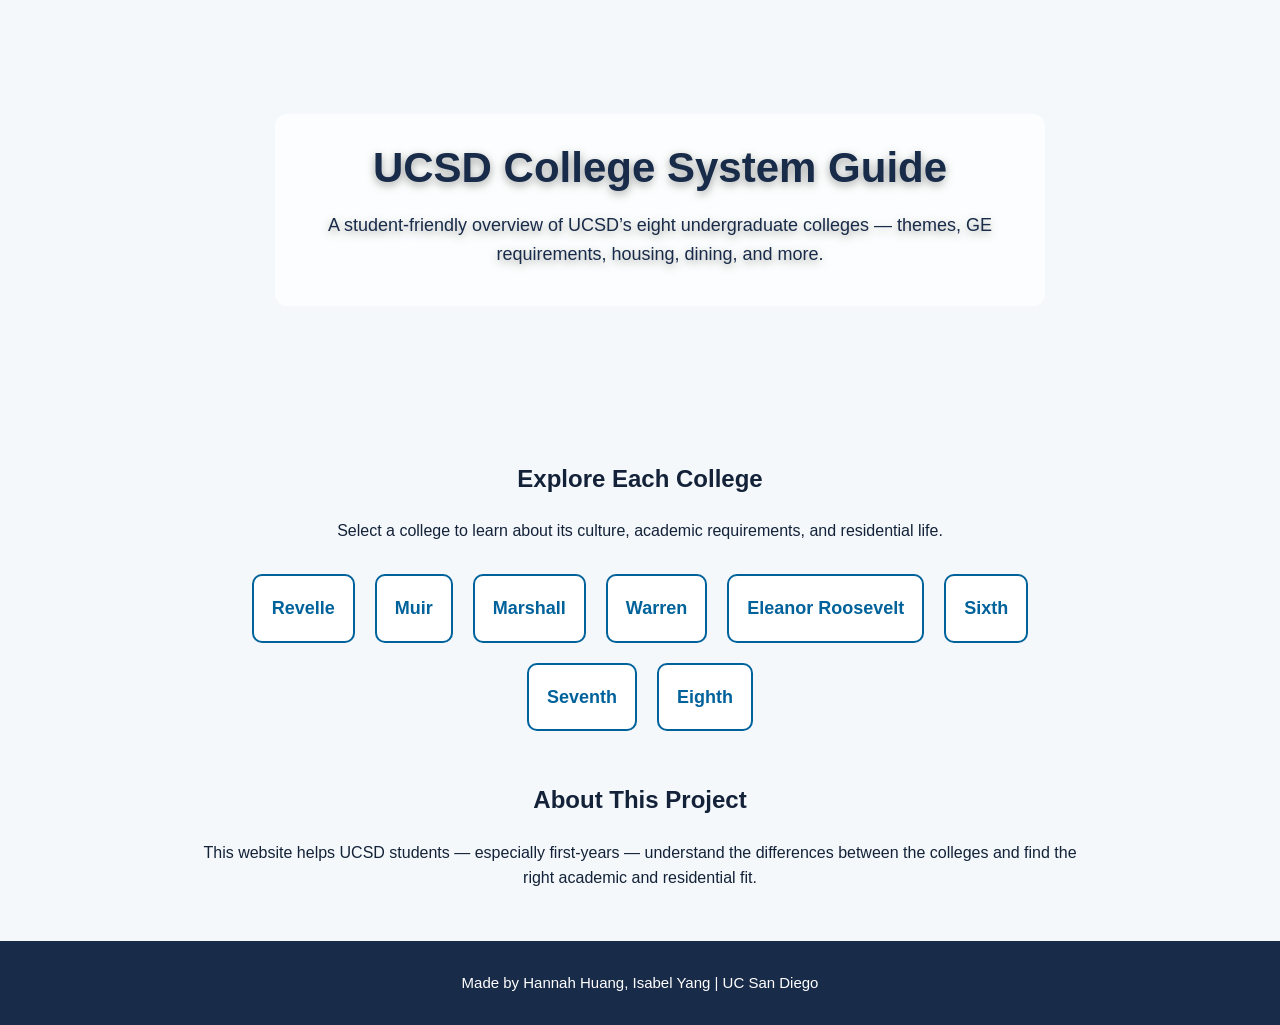
==== commit c7963817: "updated home page" ====
--- a/index.html
+++ b/index.html
@@ -1,54 +1,209 @@
 <!DOCTYPE html>
 <html lang="en">
-  <head>
-    <meta charset="UTF-8" />
-    <meta name="viewport" content="width=device-width, initial-scale=1.0" />
-    <title>UCSD College System Guide</title>
-    <link rel="stylesheet" href="styles.css" />
-  </head>
-
-  <body class="home">
-    <!-- HERO -->
-    <section class="hero">
-      <div class="hero-text">
-        <h1>UCSD College System Guide</h1>
-        <p>
-          A student-friendly overview of UCSD’s eight undergraduate colleges —
-          themes, GE requirements, housing, dining, and more.
-        </p>
-      </div>
-    </section>
-
-    <!-- MAIN CONTENT -->
-    <div class="content">
-      <h2>Explore Each College</h2>
-      <p>
-        Select a college to learn about its culture, academic requirements, and
-        residential life.
-      </p>
-
-      <div class="college-grid">
-        <a class="college-btn" href="revelle.html">Revelle</a>
-        <a class="college-btn" href="muir.html">Muir</a>
-        <a class="college-btn" href="marshall.html">Marshall</a>
-        <a class="college-btn" href="warren.html">Warren</a>
-        <a class="college-btn" href="ERC.html">Eleanor Roosevelt</a>
-        <a class="college-btn" href="sixth.html">Sixth</a>
-        <a class="college-btn" href="seventh.html">Seventh</a>
-        <a class="college-btn" href="eighth.html">Eighth</a>
-      </div>
-
-      <h2 style="margin-top: 50px">About This Project</h2>
-      <p>
-        This website helps UCSD students — especially first-years — understand
-        the differences between the colleges and find the right academic and
-        residential fit.
-      </p>
-    </div>
-
-    <!-- FOOTER -->
-    <footer>
-      <p>Made by WIC ❤️ | UC San Diego</p>
-    </footer>
-  </body>
-</html>
+<head>
+  <meta charset="UTF-8" />
+  <meta name="viewport" content="width=device-width, initial-scale=1.0" />
+  <title>UCSD College System Guide</title>
+
+
+  <style>
+    /* UCSD OFFICIAL COLORS */
+    :root {
+      --ucsd-blue: #00629B;
+      --ucsd-gold: #C69214;
+      --ucsd-navy: #182B49;
+      --ucsd-yellow: #FFCD00;
+      --light-bg: #f4f8fb;
+      --text-dark: #132238;
+    }
+
+
+    body {
+      font-family: "Segoe UI", Arial, sans-serif;
+      background: var(--light-bg);
+      margin: 0;
+      padding: 0;
+      color: var(--text-dark);
+      line-height: 1.6;
+    }
+
+
+    /* NAVBAR */
+    nav {
+      background: var(--ucsd-navy);
+      padding: 12px 0;
+      box-shadow: 0 3px 8px rgba(0,0,0,0.15);
+      position: sticky;
+      top: 0;
+      z-index: 100;
+    }
+
+
+    nav ul {
+      display: flex;
+      justify-content: center;
+      list-style: none;
+      margin: 0;
+      padding: 0;
+      gap: 22px;
+    }
+
+
+    nav a {
+      color: white;
+      text-decoration: none;
+      font-weight: 600;
+      transition: 0.3s;
+    }
+
+
+    nav a:hover {
+      color: var(--ucsd-yellow);
+    }
+
+
+    /* HERO BANNER */
+    .hero {
+      width: 100%;
+      height: 380px;
+      background-image: url('https://live.staticflickr.com/4606/40469858891_ea1a4be37c_b.jpg');
+      background-size: cover;
+      background-position: center;
+      display: flex;
+      flex-direction: column;
+      justify-content: center;
+      align-items: center;
+      text-align: center;
+      color: var(--ucsd-navy);
+      padding: 20px;
+    }
+
+
+    .hero-text {
+    background: rgba(255, 255, 255, 0.75);
+    padding: 20px 35px;
+    border-radius: 12px;
+    backdrop-filter: blur(4px);
+    display: inline-block;
+    }
+
+
+    .hero h1 {
+      font-size: 42px;
+      margin: 0;
+      text-shadow: 0 3px 10px rgba(0,0,0,0.4);
+    }
+
+
+    .hero p {
+      font-size: 18px;
+      max-width: 700px;
+      margin-top: 10px;
+      text-shadow: 0 3px 10px rgba(0,0,0,0.4);
+    }
+
+
+    /* MAIN CONTENT */
+    .content {
+      width: 80%;
+      max-width: 900px;
+      margin: 40px auto;
+      text-align: center;
+    }
+
+
+    /* COLLEGE BUTTON GRID */
+    .college-grid {
+    display: flex;
+    flex-wrap: wrap;
+    justify-content: center;
+    gap: 20px;
+    margin-top: 30px;
+    }
+
+
+    .college-btn {
+      background: white;
+      border: 2px solid var(--ucsd-blue);
+      border-radius: 10px;
+      padding: 18px;
+      font-size: 18px;
+      font-weight: 600;
+      color: var(--ucsd-blue);
+      text-decoration: none;
+      transition: 0.3s;
+      display: inline-block;
+      width: auto;
+    }
+
+
+    .college-btn:hover {
+      background: var(--ucsd-blue);
+      color: var(--ucsd-yellow);
+      border-color: var(--ucsd-gold);
+      transform: translateY(-4px);
+    }
+
+
+    /* FOOTER */
+    footer {
+      background: var(--ucsd-navy);
+      padding: 15px 0;
+      text-align: center;
+      margin-top: 50px;
+      color: white;
+      font-size: 15px;
+    }
+  </style>
+</head>
+
+
+<body>
+
+
+<!-- HERO -->
+<section class="hero">
+  <div class="hero-text">
+    <h1>UCSD College System Guide</h1>
+    <p>A student-friendly overview of UCSD’s eight undergraduate colleges — themes, GE requirements, housing, dining, and more.</p>
+  </div>
+</section>
+
+
+<!-- MAIN CONTENT -->
+<div class="content">
+
+
+  <h2>Explore Each College</h2>
+  <p>Select a college to learn about its culture, academic requirements, and residential life.</p>
+
+
+  <div class="college-grid">
+    <a class="college-btn" href="revelle.html">Revelle</a>
+    <a class="college-btn" href="muir.html">Muir</a>
+    <a class="college-btn" href="marshall.html">Marshall</a>
+    <a class="college-btn" href="warren.html">Warren</a>
+    <a class="college-btn" href="ERC.html">Eleanor Roosevelt</a>
+    <a class="college-btn" href="sixth.html">Sixth</a>
+    <a class="college-btn" href="seventh.html">Seventh</a>
+    <a class="college-btn" href="eighth.html">Eighth</a>
+  </div>
+
+
+  <h2 style="margin-top:50px;">About This Project</h2>
+  <p>
+    This website helps UCSD students — especially first-years — understand the differences between the colleges and find the right academic and residential fit.
+  </p>
+
+
+</div>
+
+
+<!-- FOOTER -->
+<footer>
+  <p>Made by Hannah Huang, Isabel Yang | UC San Diego</p>
+</footer>
+
+
+</body>
+</html>
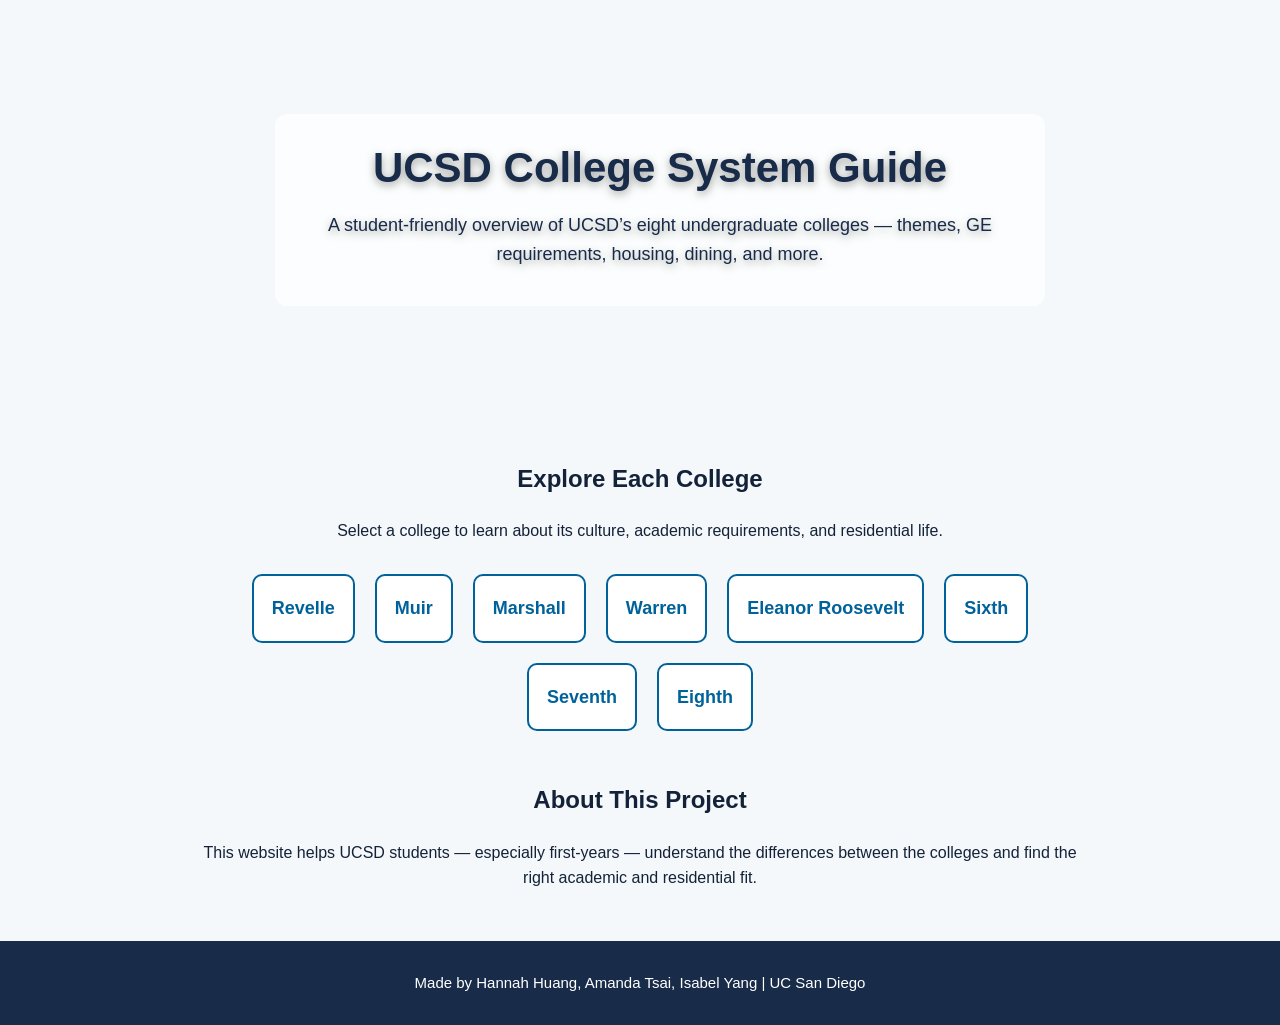
==== commit ffd1e20c: "updated home page with amanda's name" ====
--- a/index.html
+++ b/index.html
@@ -201,7 +201,7 @@
 
 <!-- FOOTER -->
 <footer>
-  <p>Made by Hannah Huang, Isabel Yang | UC San Diego</p>
+  <p>Made by Hannah Huang, Amanda Tsai, Isabel Yang | UC San Diego</p>
 </footer>
 
 
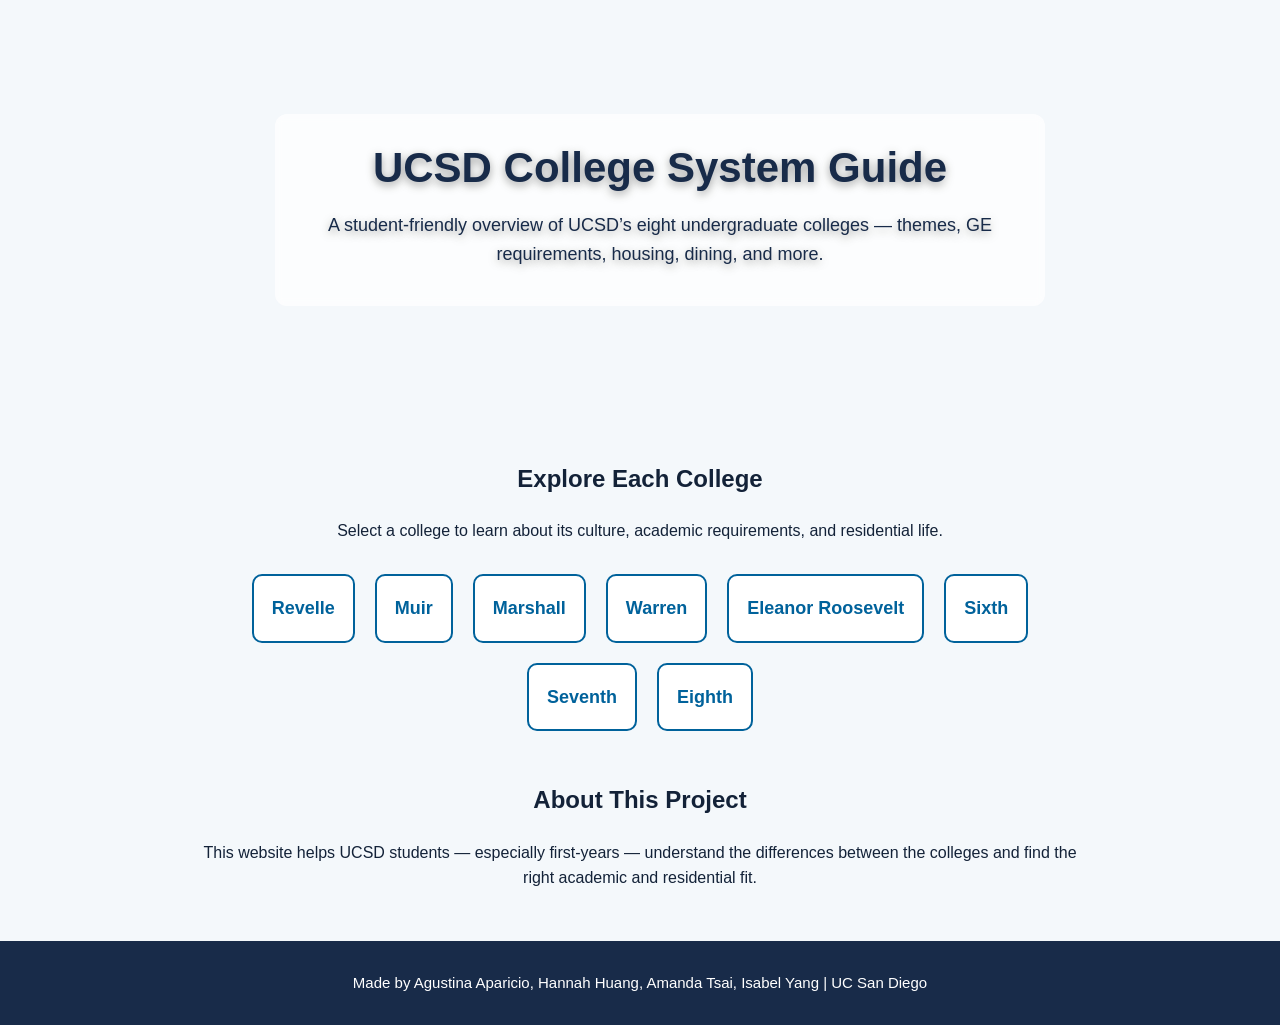
==== commit eaf106c8: "added agustina's name" ====
--- a/index.html
+++ b/index.html
@@ -201,7 +201,7 @@
 
 <!-- FOOTER -->
 <footer>
-  <p>Made by Hannah Huang, Amanda Tsai, Isabel Yang | UC San Diego</p>
+  <p>Made by Agustina Aparicio, Hannah Huang, Amanda Tsai, Isabel Yang | UC San Diego</p>
 </footer>
 
 
